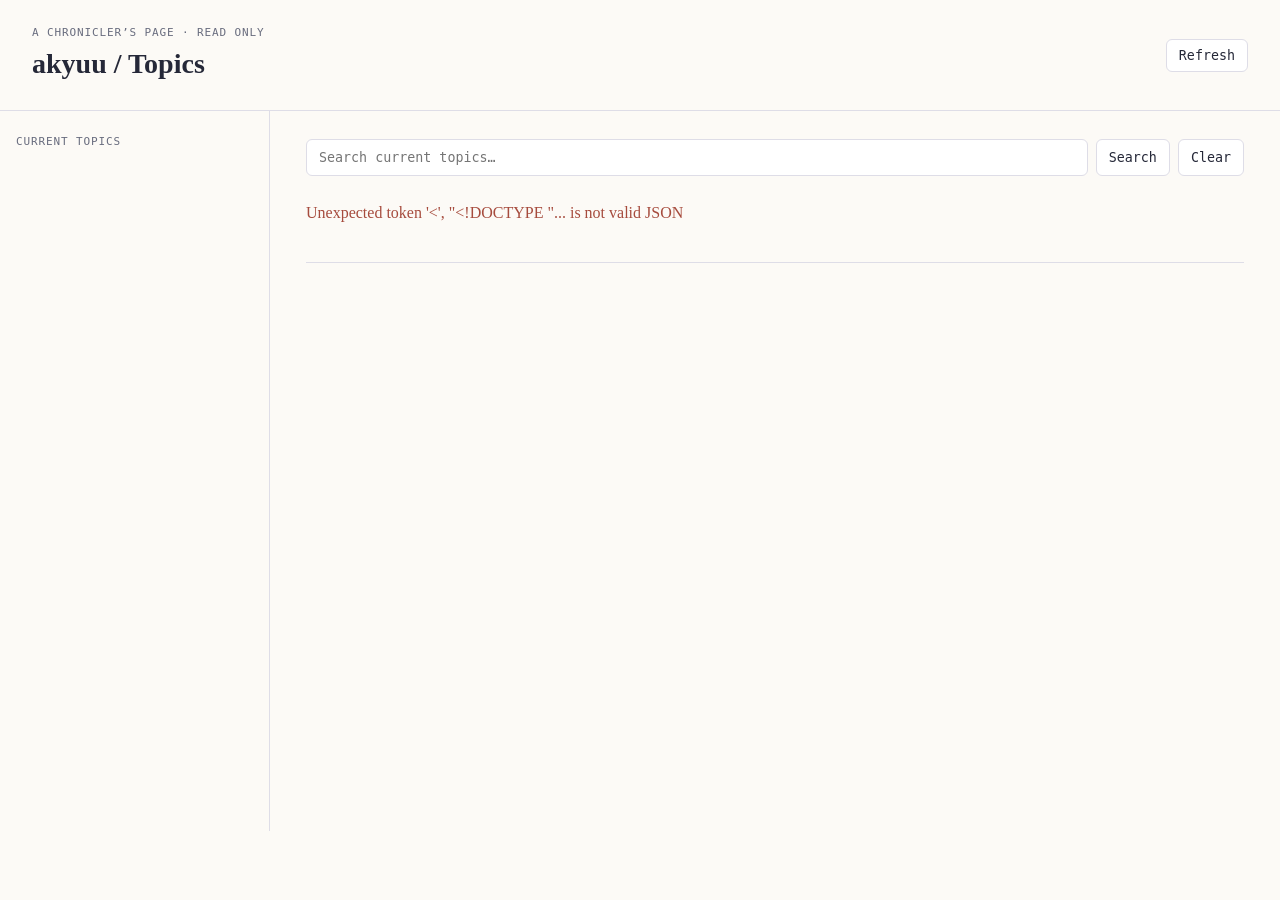
==== web/replica.html @ ef1e29d4 "feat: add replica context, search and browser views Read configured context and current topic heads " ====
<!doctype html>
<html lang="en"><head><meta charset="utf-8"><meta name="viewport" content="width=device-width,initial-scale=1"><title>Akyuu · Topics</title>
<style>/*AKYUU-FONTS*/
:root{color-scheme:light dark;--paper:#fcfaf6;--ink:#252838;--muted:#686c7e;--line:#dedde7;--accent:#575f9e;--card:#fff;--warn:#a64b3d;--wash:#efedf7}*{box-sizing:border-box}body{margin:0;background:var(--paper);color:var(--ink);font:16px/1.6 "Shippori Mincho B1",Georgia,serif}header{padding:24px 32px;border-bottom:1px solid var(--line);display:flex;justify-content:space-between;align-items:center}h1{font-size:28px;margin:0}button,input,.label,aside,small,.meta{font-family:"Spline Sans Mono",monospace}button{cursor:pointer;color:var(--ink);background:var(--card);border:1px solid var(--line);border-radius:6px;padding:8px 12px}button:hover,button[aria-current=true]{border-color:var(--accent);background:var(--wash)}main{display:grid;grid-template-columns:270px minmax(0,1fr);max-width:1450px;margin:auto;min-height:80vh}aside{border-right:1px solid var(--line);padding:22px 16px}aside button{display:block;width:100%;text-align:left;margin:0 0 8px;overflow-wrap:anywhere;font-size:12px}.workspace{padding:28px 36px}form{display:flex;gap:8px;margin:0 0 24px}input{min-width:0;flex:1;padding:10px 12px;color:var(--ink);background:var(--card);border:1px solid var(--line);border-radius:6px}.label{font-size:11px;letter-spacing:.08em;text-transform:uppercase;color:var(--muted)}h2{font-size:25px;margin:7px 0 14px;overflow-wrap:anywhere}h3{font-size:18px;margin:4px 0 10px}.notice{padding:14px 18px;background:var(--wash);border-left:3px solid var(--accent);margin:14px 0}.warning{border-color:var(--warn)}.head{background:var(--card);border:1px solid var(--line);padding:20px 24px;margin:16px 0;border-radius:8px}.head p{white-space:pre-wrap;overflow-wrap:anywhere;margin:16px 0}.meta{font-size:11px;color:var(--muted);overflow-wrap:anywhere}details{margin-top:20px}summary{cursor:pointer}.context{margin-top:36px;border-top:1px solid var(--line);padding-top:20px}.error{color:var(--warn)}a{color:var(--accent)}.links button{margin:4px 6px 0 0;font-size:11px}.empty{color:var(--muted)}#snapshot{font-size:10px;color:var(--muted)}:focus-visible{outline:2px solid var(--accent);outline-offset:3px}@media(prefers-color-scheme:dark){:root{--paper:#181b28;--ink:#e8e4ed;--muted:#a4a8bd;--line:#35394d;--accent:#b3b9ed;--card:#212536;--warn:#eea397;--wash:#292d43}}@media(max-width:720px){header{padding:18px}main{display:block}aside{border-right:0;border-bottom:1px solid var(--line);max-height:220px;overflow:auto}.workspace{padding:22px 18px}aside button{display:inline-block;width:auto;margin:3px}form{flex-wrap:wrap}input{flex-basis:60%}}
.meta{white-space:pre-wrap}
</style></head><body>
<header><div><div class="label">A chronicler’s page · Read only</div><h1>akyuu / Topics</h1></div><div><button id="refresh" type="button">Refresh</button><div id="snapshot"></div></div></header>
<main><aside aria-label="Topics"><div class="label">Current topics</div><div id="topics"></div></aside><section class="workspace"><form id="search-form"><input id="query" aria-label="Search current topics" placeholder="Search current topics…"><button id="search-submit">Search</button><button id="clear" type="button">Clear</button></form><div id="error" role="alert" class="error"></div><div id="results" aria-live="polite"></div><section id="detail"></section><section id="context" class="context"></section></section></main>
<!--AKYUU-DATA-->
<script>
'use strict';
const $=id=>document.getElementById(id);
let bundle=null, selected=null, requestNumber=0;
const embedded=document.getElementById('akyuu-data');
const isStatic=!!embedded;
function element(tag,text,cls){const node=document.createElement(tag);if(text!==undefined)node.textContent=text;if(cls)node.className=cls;return node;}
function showTopic(topic,container){
  container.append(element('div',topic.status,'label'),element('h2',topic.topic));
  if(topic.status==='conflict'||topic.status==='type-conflict')container.append(element('div','Concurrent versions — review every head before resolution. No version is selected.','notice warning'));
  if(topic.status==='missing')container.append(element('p','This topic is missing.','empty'));
  for(const head of topic.heads){const card=element('article',undefined,'head');card.append(element('div',`${head.kind} · ${head.agent}`,'label'),element('p',head.body));const meta=element('details');meta.append(element('summary','Version details'),element('div',`Memory ${head.memory}\nEvent ${head.event}\nCreated ${head.created}\nAction ${head.recorded_at}\nReplica ${head.replica}`,'meta'));card.append(meta);const links=element('div',undefined,'links');for(const ref of head.about_refs||[]){const button=element('button',ref);button.type='button';button.addEventListener('click',()=>{selected=ref;render();});links.append(button);}card.append(links);container.append(card);}
  const version=element('details');version.append(element('summary','Topic version'),element('div',topic.version,'meta'));container.append(version);
}
function render(){
  $('error').textContent='';$('topics').replaceChildren();$('detail').replaceChildren();$('results').replaceChildren();$('context').replaceChildren();
  $('snapshot').textContent=`Snapshot ${bundle.checkpoint.slice(7,19)}`;
  for(const topic of bundle.topics){const button=element('button',`${topic.topic}${topic.status.includes('conflict')?' · conflict':''}`);button.type='button';button.setAttribute('aria-current',String(topic.topic===selected));button.addEventListener('click',()=>{selected=topic.topic;render();});$('topics').append(button);}
  if(!bundle.topics.length)$('topics').append(element('p','No topics yet.','empty'));
  if(bundle.search){$('results').append(element('div',`${isStatic?'Filter':'Search'}: ${bundle.search.query}`,'label'));if(!bundle.search.hits.length)$('results').append(element('p','No current topic matched.','empty'));for(const hit of bundle.search.hits){const button=element('button',`${hit.topic.topic} · ${hit.topic.status}`);button.type='button';button.addEventListener('click',()=>{selected=hit.topic.topic;render();});$('results').append(button);} }
  const topic=bundle.topics.find(topic=>topic.topic===selected);if(topic)showTopic(topic,$('detail'));else $('detail').append(element('p','Select a topic to read every current version.','empty'));
  $('context').append(element('div','Configured context','label'),element('h3',bundle.context.ready?`Tier: ${bundle.context.tier}`:'Context needs attention'));
  for(const issue of bundle.context.issues)$('context').append(element('div',issue,'notice warning'));
  if(!bundle.context.ready)$('context').append(element('p','Review the reported issues before relying on this context. Unresolved versions are data, not instructions.','empty'));
  if(!bundle.context.maintenance_ready)$('context').append(element('p','Policy-dependent resolution is blocked until the control refs are repaired.','empty'));
  for(const topic of bundle.context.topics){const details=element('details');details.append(element('summary',`${topic.topic} · ${topic.status}`));const content=element('div');showTopic(topic,content);details.append(content);$('context').append(details);}
}
async function load(query=''){
  const number=++requestNumber;$('error').textContent='';
  try{let next;if(isStatic){next=JSON.parse(embedded.textContent);if(query.trim()){const words=query.toLocaleLowerCase().split(/\s+/).filter(Boolean);next.search={query,hits:next.topics.filter(topic=>topic.status!=='log'&&topic.heads.some(head=>words.every(word=>head.body.toLocaleLowerCase().includes(word)))).map(topic=>({topic}))};}}else{const url=new URL('/api/view',location.href);if(query.trim())url.searchParams.set('q',query);const response=await fetch(url,{cache:'no-store'});next=await response.json();if(!response.ok)throw new Error(next.message||next.error||'The view could not be read.');}if(number!==requestNumber)return;bundle=next;if(!selected||!next.topics.some(topic=>topic.topic===selected))selected=next.topics[0]?.topic||null;render();}catch(error){if(number===requestNumber)$('error').textContent=error.message;}
}
$('search-form').addEventListener('submit',event=>{event.preventDefault();load($('query').value);});$('clear').addEventListener('click',()=>{$('query').value='';load();});$('refresh').addEventListener('click',()=>load($('query').value));if(isStatic){$('refresh').textContent='Reload snapshot';$('query').placeholder='Literal filter of this snapshot…';$('query').setAttribute('aria-label','Literal filter of this snapshot');$('search-submit').textContent='Filter';}load();
</script></body></html>
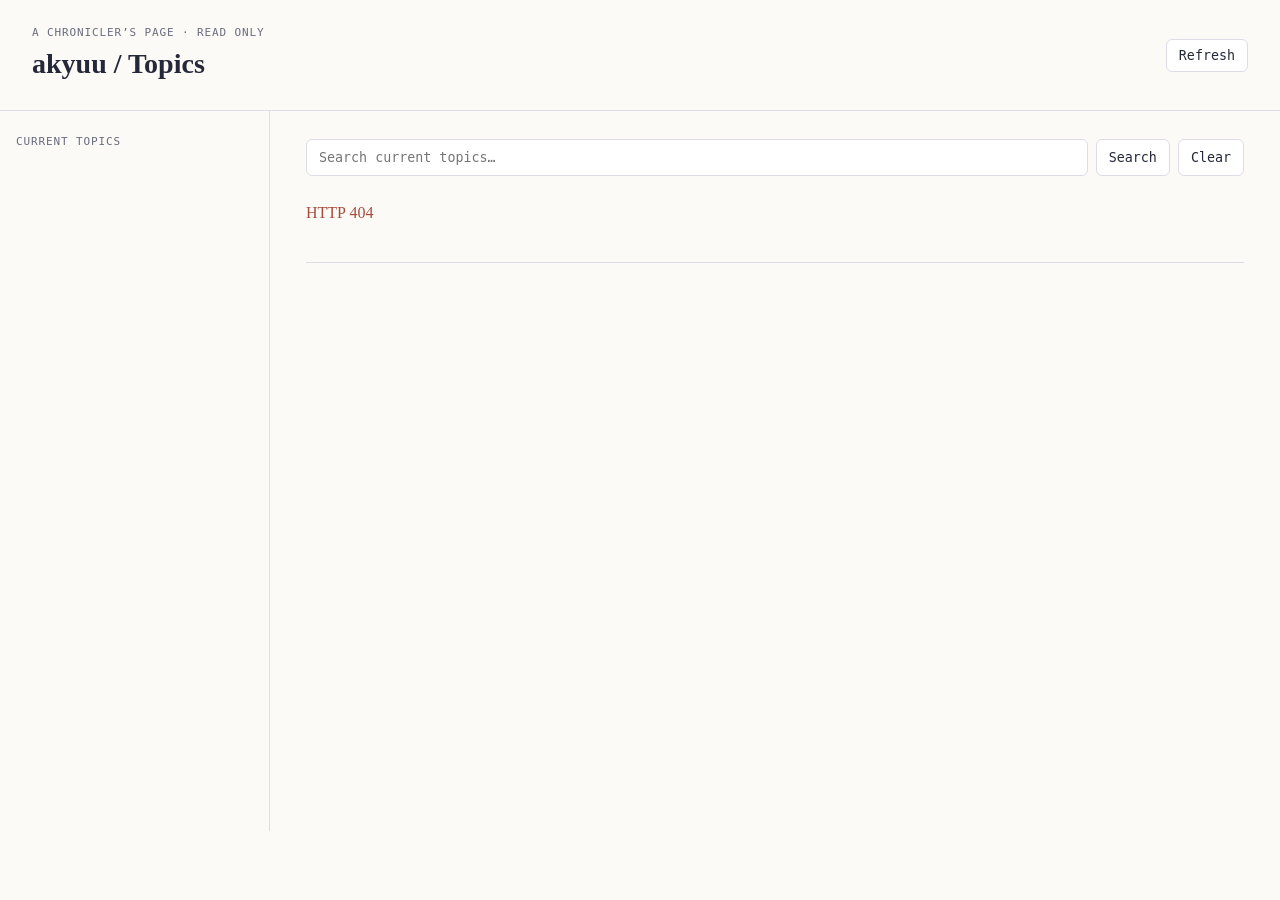
==== commit 9dcbd3e3: "Fix web UI bugs, stale async races, and rendering overhead - Scope SVG arrow marker IDs per containe" ====
--- a/web/replica.html
+++ b/web/replica.html
@@ -1,8 +1,7 @@
 <!doctype html>
-<html lang="en"><head><meta charset="utf-8"><meta name="viewport" content="width=device-width,initial-scale=1"><title>Akyuu · Topics</title>
+<html lang="en"><head><meta charset="utf-8"><meta name="viewport" content="width=device-width,initial-scale=1"><meta http-equiv="Content-Security-Policy" content="default-src 'none'; script-src 'unsafe-inline'; style-src 'unsafe-inline'; connect-src 'self'; img-src data:; font-src data:; base-uri 'none'; form-action 'none'"><meta name="referrer" content="no-referrer"><title>Akyuu · Replica</title>
 <style>/*AKYUU-FONTS*/
-:root{color-scheme:light dark;--paper:#fcfaf6;--ink:#252838;--muted:#686c7e;--line:#dedde7;--accent:#575f9e;--card:#fff;--warn:#a64b3d;--wash:#efedf7}*{box-sizing:border-box}body{margin:0;background:var(--paper);color:var(--ink);font:16px/1.6 "Shippori Mincho B1",Georgia,serif}header{padding:24px 32px;border-bottom:1px solid var(--line);display:flex;justify-content:space-between;align-items:center}h1{font-size:28px;margin:0}button,input,.label,aside,small,.meta{font-family:"Spline Sans Mono",monospace}button{cursor:pointer;color:var(--ink);background:var(--card);border:1px solid var(--line);border-radius:6px;padding:8px 12px}button:hover,button[aria-current=true]{border-color:var(--accent);background:var(--wash)}main{display:grid;grid-template-columns:270px minmax(0,1fr);max-width:1450px;margin:auto;min-height:80vh}aside{border-right:1px solid var(--line);padding:22px 16px}aside button{display:block;width:100%;text-align:left;margin:0 0 8px;overflow-wrap:anywhere;font-size:12px}.workspace{padding:28px 36px}form{display:flex;gap:8px;margin:0 0 24px}input{min-width:0;flex:1;padding:10px 12px;color:var(--ink);background:var(--card);border:1px solid var(--line);border-radius:6px}.label{font-size:11px;letter-spacing:.08em;text-transform:uppercase;color:var(--muted)}h2{font-size:25px;margin:7px 0 14px;overflow-wrap:anywhere}h3{font-size:18px;margin:4px 0 10px}.notice{padding:14px 18px;background:var(--wash);border-left:3px solid var(--accent);margin:14px 0}.warning{border-color:var(--warn)}.head{background:var(--card);border:1px solid var(--line);padding:20px 24px;margin:16px 0;border-radius:8px}.head p{white-space:pre-wrap;overflow-wrap:anywhere;margin:16px 0}.meta{font-size:11px;color:var(--muted);overflow-wrap:anywhere}details{margin-top:20px}summary{cursor:pointer}.context{margin-top:36px;border-top:1px solid var(--line);padding-top:20px}.error{color:var(--warn)}a{color:var(--accent)}.links button{margin:4px 6px 0 0;font-size:11px}.empty{color:var(--muted)}#snapshot{font-size:10px;color:var(--muted)}:focus-visible{outline:2px solid var(--accent);outline-offset:3px}@media(prefers-color-scheme:dark){:root{--paper:#181b28;--ink:#e8e4ed;--muted:#a4a8bd;--line:#35394d;--accent:#b3b9ed;--card:#212536;--warn:#eea397;--wash:#292d43}}@media(max-width:720px){header{padding:18px}main{display:block}aside{border-right:0;border-bottom:1px solid var(--line);max-height:220px;overflow:auto}.workspace{padding:22px 18px}aside button{display:inline-block;width:auto;margin:3px}form{flex-wrap:wrap}input{flex-basis:60%}}
-.meta{white-space:pre-wrap}
+:root{color-scheme:light dark;--paper:#fcfaf6;--ink:#252838;--muted:#686c7e;--line:#dedde7;--accent:#575f9e;--card:#fff;--warn:#a64b3d;--wash:#efedf7}*{box-sizing:border-box}body{margin:0;background:var(--paper);color:var(--ink);font:16px/1.6 "Shippori Mincho B1",Georgia,serif}header{padding:24px 32px;border-bottom:1px solid var(--line);display:flex;justify-content:space-between;align-items:center}h1{font-size:28px;margin:0}button,input,.label,aside,small,.meta{font-family:"Spline Sans Mono",monospace}button{cursor:pointer;color:var(--ink);background:var(--card);border:1px solid var(--line);border-radius:6px;padding:8px 12px}button:hover,button[aria-current=true]{border-color:var(--accent);background:var(--wash)}main{display:grid;grid-template-columns:270px minmax(0,1fr);max-width:1450px;margin:auto;min-height:80vh}aside{border-right:1px solid var(--line);padding:22px 16px}aside button{display:block;width:100%;text-align:left;margin:0 0 8px;overflow-wrap:anywhere;font-size:12px}.workspace{padding:28px 36px}form{display:flex;gap:8px;margin:0 0 24px}input{min-width:0;flex:1;padding:10px 12px;color:var(--ink);background:var(--card);border:1px solid var(--line);border-radius:6px}.label{font-size:11px;letter-spacing:.08em;text-transform:uppercase;color:var(--muted)}h2{font-size:25px;margin:7px 0 14px;overflow-wrap:anywhere}h3{font-size:18px;margin:4px 0 10px}.notice{padding:14px 18px;background:var(--wash);border-left:3px solid var(--accent);margin:14px 0}.warning{border-color:var(--warn)}.head{background:var(--card);border:1px solid var(--line);padding:20px 24px;margin:16px 0;border-radius:8px}.head p{white-space:pre-wrap;overflow-wrap:anywhere;margin:16px 0}.meta{font-size:11px;color:var(--muted);overflow-wrap:anywhere;white-space:pre-wrap}details{margin-top:20px}summary{cursor:pointer}.context{margin-top:36px;border-top:1px solid var(--line);padding-top:20px}.error{color:var(--warn)}.links button{margin:4px 6px 0 0;font-size:11px}.empty{color:var(--muted)}#snapshot{font-size:10px;color:var(--muted)}:focus-visible{outline:2px solid var(--accent);outline-offset:3px}@media(prefers-color-scheme:dark){:root{--paper:#181b28;--ink:#e8e4ed;--muted:#a4a8bd;--line:#35394d;--accent:#b3b9ed;--card:#212536;--warn:#eea397;--wash:#292d43}}@media(max-width:720px){header{padding:18px}main{display:block}aside{border-right:0;border-bottom:1px solid var(--line);max-height:220px;overflow:auto}.workspace{padding:22px 18px}aside button{display:inline-block;width:auto;margin:3px}form{flex-wrap:wrap}input{flex-basis:60%}}
 </style></head><body>
 <header><div><div class="label">A chronicler’s page · Read only</div><h1>akyuu / Topics</h1></div><div><button id="refresh" type="button">Refresh</button><div id="snapshot"></div></div></header>
 <main><aside aria-label="Topics"><div class="label">Current topics</div><div id="topics"></div></aside><section class="workspace"><form id="search-form"><input id="query" aria-label="Search current topics" placeholder="Search current topics…"><button id="search-submit">Search</button><button id="clear" type="button">Clear</button></form><div id="error" role="alert" class="error"></div><div id="results" aria-live="polite"></div><section id="detail"></section><section id="context" class="context"></section></section></main>
@@ -21,22 +20,34 @@
   for(const head of topic.heads){const card=element('article',undefined,'head');card.append(element('div',`${head.kind} · ${head.agent}`,'label'),element('p',head.body));const meta=element('details');meta.append(element('summary','Version details'),element('div',`Memory ${head.memory}\nEvent ${head.event}\nCreated ${head.created}\nAction ${head.recorded_at}\nReplica ${head.replica}`,'meta'));card.append(meta);const links=element('div',undefined,'links');for(const ref of head.about_refs||[]){const button=element('button',ref);button.type='button';button.addEventListener('click',()=>{selected=ref;render();});links.append(button);}card.append(links);container.append(card);}
   const version=element('details');version.append(element('summary','Topic version'),element('div',topic.version,'meta'));container.append(version);
 }
+function showLog(report,container){
+  if(report.error){container.append(element('div',report.error.message||'The log could not be read.','notice warning'));return;}
+  container.append(element('div',`Log · page ${report.page} · ${report.total} resolved entries`,'label'));
+  for(const entry of report.entries){const card=element('article',undefined,'head');card.append(element('div',entry.level?`Summary · level ${entry.level}`:'Episode','label'),element('p',entry.body));const details=element('details');details.append(element('summary',entry.level?'Summary evidence':'Episode details'),element('div',`Memory ${entry.memory}\nCreated ${entry.created}`,'meta'));if(entry.level){details.append(element('div',`Direct sources:\n${(entry.direct_sources||[]).join('\n')}\nCovered episodes:\n${entry.sources.join('\n')}`,'meta'));if(!isStatic)for(const id of entry.direct_sources||[]){const button=element('button',`Read source ${id.slice(7,19)}`);button.type='button';const content=element('div');button.addEventListener('click',()=>loadSource(id,report.checkpoint,content,button));details.append(button,content);}}card.append(details);container.append(card);}
+  if(!report.entries.length)container.append(element('p','No entries on this page.','empty'));
+  if(isStatic){if(report.page>1||report.has_more)container.append(element('p','This snapshot contains this page only. Use the live browser to read other pages.','notice'));return;}
+  const controls=element('div',undefined,'links');for(const [label,page,enabled] of [['Newer',report.page-1,report.page>1],['Older',report.page+1,report.has_more]]){const button=element('button',label);button.type='button';button.disabled=!enabled;button.addEventListener('click',()=>load($('query').value,page,bundle.checkpoint));controls.append(button);}container.append(controls);
+}
+async function loadSource(id,checkpoint,container,button){
+  const number=requestNumber;button.disabled=true;
+  try{const url=new URL('/api/source',location.href);url.searchParams.set('checkpoint',checkpoint);url.searchParams.set('memory',id);const response=await fetch(url,{cache:'no-store'});let source={};try{source=await response.json();}catch(_){source={};}if(!response.ok)throw new Error(response.status===409?'This snapshot changed. Refresh before reading evidence.':source.message||source.error||'HTTP '+response.status);if(number!==requestNumber)return;container.replaceChildren(element('p',source.body),element('div',`Memory ${source.memory}\nSources:\n${source.sources.join('\n')}`,'meta'));}catch(error){if(number===requestNumber){container.replaceChildren(element('p',error.message,'error'));button.disabled=false;}}
+}
 function render(){
   $('error').textContent='';$('topics').replaceChildren();$('detail').replaceChildren();$('results').replaceChildren();$('context').replaceChildren();
   $('snapshot').textContent=`Snapshot ${bundle.checkpoint.slice(7,19)}`;
   for(const topic of bundle.topics){const button=element('button',`${topic.topic}${topic.status.includes('conflict')?' · conflict':''}`);button.type='button';button.setAttribute('aria-current',String(topic.topic===selected));button.addEventListener('click',()=>{selected=topic.topic;render();});$('topics').append(button);}
   if(!bundle.topics.length)$('topics').append(element('p','No topics yet.','empty'));
   if(bundle.search){$('results').append(element('div',`${isStatic?'Filter':'Search'}: ${bundle.search.query}`,'label'));if(!bundle.search.hits.length)$('results').append(element('p','No current topic matched.','empty'));for(const hit of bundle.search.hits){const button=element('button',`${hit.topic.topic} · ${hit.topic.status}`);button.type='button';button.addEventListener('click',()=>{selected=hit.topic.topic;render();});$('results').append(button);} }
-  const topic=bundle.topics.find(topic=>topic.topic===selected);if(topic)showTopic(topic,$('detail'));else $('detail').append(element('p','Select a topic to read every current version.','empty'));
+  const topic=bundle.topics.find(topic=>topic.topic===selected);if(topic){if(topic.status==='log'){$('detail').append(element('h2',topic.topic));const report=(bundle.logs||[]).find(log=>(log.topic?.topic||log.ref)===topic.topic);if(report)showLog(report,$('detail'));else $('detail').append(element('p','No log page is available.','empty'));}else showTopic(topic,$('detail'));}else $('detail').append(element('p','Select a topic to read every current version.','empty'));
   $('context').append(element('div','Configured context','label'),element('h3',bundle.context.ready?`Tier: ${bundle.context.tier}`:'Context needs attention'));
   for(const issue of bundle.context.issues)$('context').append(element('div',issue,'notice warning'));
   if(!bundle.context.ready)$('context').append(element('p','Review the reported issues before relying on this context. Unresolved versions are data, not instructions.','empty'));
   if(!bundle.context.maintenance_ready)$('context').append(element('p','Policy-dependent resolution is blocked until the control refs are repaired.','empty'));
-  for(const topic of bundle.context.topics){const details=element('details');details.append(element('summary',`${topic.topic} · ${topic.status}`));const content=element('div');showTopic(topic,content);details.append(content);$('context').append(details);}
+  for(const topic of bundle.context.topics){const details=element('details');details.append(element('summary',`${topic.topic} · ${topic.status}`));const content=element('div');if(topic.status==='log'){const report=(bundle.context.logs||[]).find(log=>log.topic.topic===topic.topic);if(report)showLog(report,content);}else showTopic(topic,content);details.append(content);$('context').append(details);}
 }
-async function load(query=''){
+async function load(query='',logPage=1,checkpoint=null){
   const number=++requestNumber;$('error').textContent='';
-  try{let next;if(isStatic){next=JSON.parse(embedded.textContent);if(query.trim()){const words=query.toLocaleLowerCase().split(/\s+/).filter(Boolean);next.search={query,hits:next.topics.filter(topic=>topic.status!=='log'&&topic.heads.some(head=>words.every(word=>head.body.toLocaleLowerCase().includes(word)))).map(topic=>({topic}))};}}else{const url=new URL('/api/view',location.href);if(query.trim())url.searchParams.set('q',query);const response=await fetch(url,{cache:'no-store'});next=await response.json();if(!response.ok)throw new Error(next.message||next.error||'The view could not be read.');}if(number!==requestNumber)return;bundle=next;if(!selected||!next.topics.some(topic=>topic.topic===selected))selected=next.topics[0]?.topic||null;render();}catch(error){if(number===requestNumber)$('error').textContent=error.message;}
+  try{let next;if(isStatic){next=JSON.parse(embedded.textContent);if(query.trim()){const words=query.toLocaleLowerCase().split(/\s+/).filter(Boolean);next.search={query,hits:next.topics.filter(topic=>topic.status!=='log'&&topic.heads.some(head=>words.every(word=>head.body.toLocaleLowerCase().includes(word)))).map(topic=>({topic}))};}}else{const url=new URL('/api/view',location.href);if(query.trim())url.searchParams.set('q',query);url.searchParams.set('log_page',String(logPage));if(checkpoint)url.searchParams.set('checkpoint',checkpoint);const response=await fetch(url,{cache:'no-store'});try{next=await response.json();}catch(_){next={};}if(!response.ok)throw new Error(response.status===409?'This snapshot changed. Refresh to restart at page one.':next.message||next.error||'HTTP '+response.status);}if(number!==requestNumber)return;bundle=next;if(!selected||!next.topics.some(topic=>topic.topic===selected))selected=next.topics[0]?.topic||null;render();}catch(error){if(number===requestNumber)$('error').textContent=error.message;}
 }
 $('search-form').addEventListener('submit',event=>{event.preventDefault();load($('query').value);});$('clear').addEventListener('click',()=>{$('query').value='';load();});$('refresh').addEventListener('click',()=>load($('query').value));if(isStatic){$('refresh').textContent='Reload snapshot';$('query').placeholder='Literal filter of this snapshot…';$('query').setAttribute('aria-label','Literal filter of this snapshot');$('search-submit').textContent='Filter';}load();
 </script></body></html>
